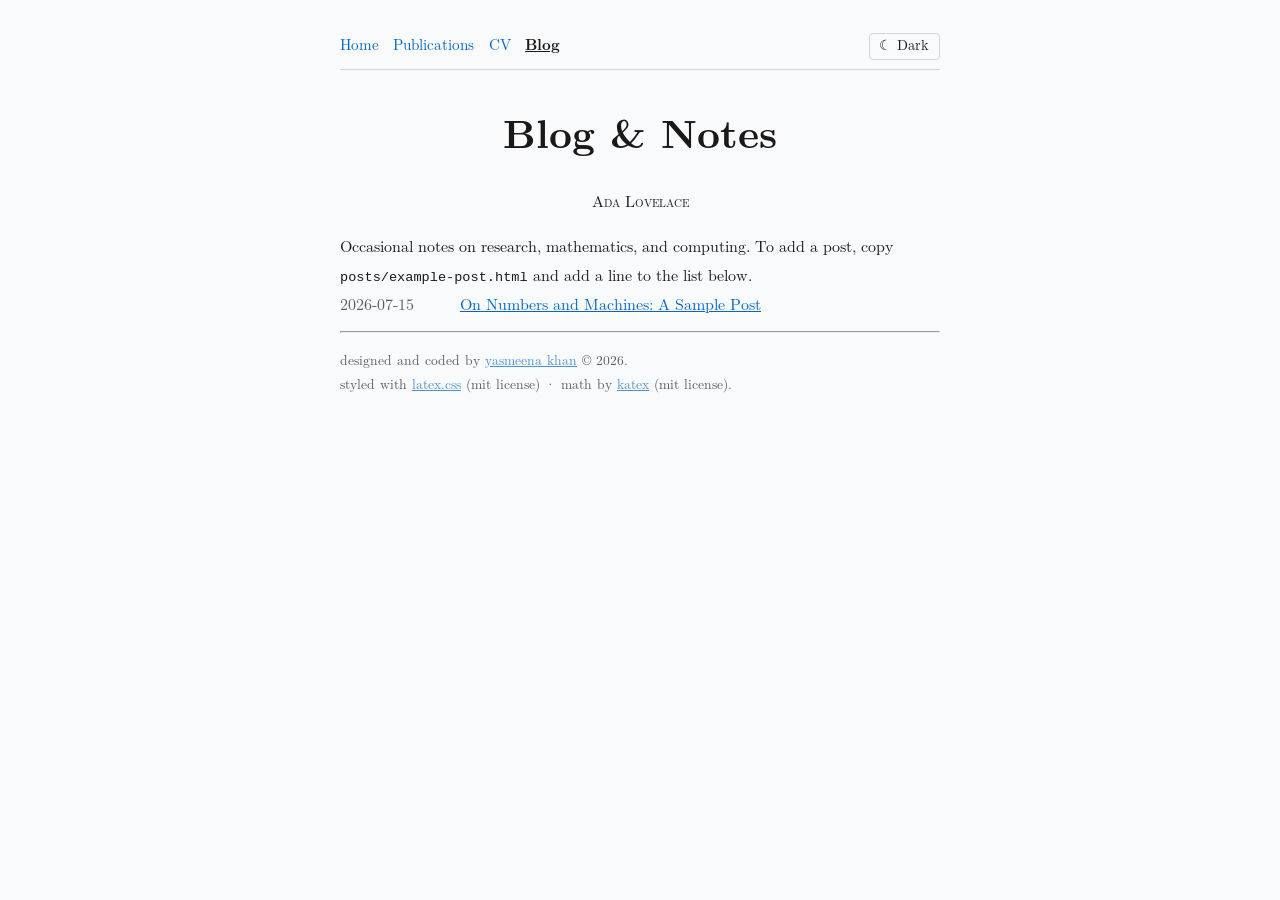
==== blog.html @ b4f332b1 "Initial commit: LaTeX-styled academic website template Plain HTML/CSS academic site built on LaTeX.c" ====
<!DOCTYPE html>
<html lang="en">
<head>
  <meta charset="utf-8" />
  <meta name="viewport" content="width=device-width, initial-scale=1" />
  <title>Ada Lovelace — Blog</title>
  <meta name="description" content="Notes and blog posts by Ada Lovelace." />

  <link rel="stylesheet" href="styles/latex.min.css" />
  <link rel="stylesheet" href="styles/custom.css" />
</head>

<body>
  <script>try { if (localStorage.getItem("theme") === "dark") document.body.classList.add("latex-dark"); } catch (e) {}</script>

  <nav class="site-nav">
    <ul class="nav-links">
      <li><a href="index.html">Home</a></li>
      <li><a href="publications.html">Publications</a></li>
      <li><a href="cv.html">CV</a></li>
      <li><a href="blog.html" aria-current="page">Blog</a></li>
    </ul>
    <button class="theme-toggle" type="button" aria-pressed="false">☾ Dark</button>
  </nav>

  <header>
    <h1>Blog &amp; Notes</h1>
    <p class="author">Ada Lovelace</p>
  </header>

  <main>
    <p>
      Occasional notes on research, mathematics, and computing. To add a post,
      copy <code>posts/example-post.html</code> and add a line to the list below.
    </p>

    <ul class="post-list">
      <li>
        <span class="post-date">2026-07-15</span>
        <a href="posts/example-post.html">On Numbers and Machines: A Sample Post</a>
      </li>
    </ul>
  </main>

  <footer>
    <hr />
    <p style="font-size: 0.85rem; opacity: 0.7;">
      designed and coded by <a href="https://github.com/yasikhan">yasmeena khan</a> &copy; 2026.<br />
      styled with <a href="https://latex.vercel.app/">latex.css</a> (mit license) &middot;
      math by <a href="https://katex.org/">katex</a> (mit license).
    </p>
  </footer>

  <script src="scripts/theme.js"></script>
</body>
</html>
---- styles/custom.css ----
/*
 * custom.css — site-specific styling on top of latex.css
 * latex.css does the heavy lifting (typography, LaTeX look, dark mode via .latex-dark).
 * This file only adds the bits latex.css doesn't ship: the running-header nav, a
 * theme-toggle button, and layout for the publications and CV lists.
 */

/* Theme-aware border color (latex.css doesn't expose a generic --border-color).
   Overridden below for dark mode so nav/button borders adapt. */
body { --nav-border: rgba(0, 0, 0, 0.15); }
body.latex-dark { --nav-border: rgba(255, 255, 255, 0.22); }

/* Standard link blue (lighter in dark mode). latex.css defaults links to near-black. */
body { --link-color: #0066cc; }
body.latex-dark { --link-color: #6cb6ff; }
a, a:link, a:visited { color: var(--link-color); }
/* Nav links stay body-colored (set later); pub-link chips too. */

/* ---------- Running-header nav ---------- */
.site-nav {
  display: flex;
  align-items: baseline;
  justify-content: space-between;
  gap: 1rem;
  flex-wrap: wrap;
  margin-bottom: 2.5rem;
  padding-bottom: 0.6rem;
  border-bottom: 1px solid var(--nav-border);
  font-size: 0.95rem;
}

.site-nav .nav-links {
  list-style: none;
  padding: 0;
  margin: 0;
  display: flex;
  flex-wrap: wrap;
  gap: 0.35rem 0.9rem;
}

.site-nav .nav-links li { margin: 0; }

.site-nav .nav-links a {
  text-decoration: none;
  color: var(--link-color);
}
.site-nav .nav-links a:hover { text-decoration: underline; }

/* Current page: neutral + bold so "you are here" stands out against the blue links */
.site-nav .nav-links a[aria-current="page"] {
  color: var(--body-color);
  font-weight: bold;
  text-decoration: underline;
}

/* ---------- Theme toggle button ---------- */
.theme-toggle {
  font: inherit;
  font-size: 0.9rem;
  cursor: pointer;
  background: none;
  border: 1px solid var(--nav-border);
  border-radius: 4px;
  padding: 0.15rem 0.6rem;
  color: var(--body-color);
  line-height: 1.4;
  white-space: nowrap;
}
.theme-toggle:hover { border-color: var(--body-color); }

/* ---------- Home / About ---------- */
.intro {
  display: flex;
  align-items: center;
  gap: 1.9rem;
  margin: 1.5rem 0 2rem;
}
.profile { order: 2; }        /* photo on the right */
.intro-body { flex: 1 1 0; min-width: 0; }
.intro-body p { margin-top: 0; }
.intro-body p:last-child { margin-bottom: 0; }

.profile {
  flex: 0 0 auto;
  width: 160px;
  height: auto;
  border-radius: 6px;
  margin: 0;
}

.contact-links {
  text-align: center;
  margin-top: 0.6rem;
  font-size: 0.95rem;
}
.contact-links a { margin: 0 0.3rem; }

/* A simple News/updates list */
.news-list { list-style: none; padding-left: 0; }
.news-list li {
  display: flex;
  gap: 0.9rem;
  margin-bottom: 0.5rem;
}
.news-list .news-date {
  flex: 0 0 5.5rem;
  font-variant-numeric: tabular-nums;
  color: var(--body-color);
  opacity: 0.7;
}

/* ---------- Publications ---------- */
.pub-list { list-style: none; padding-left: 0; counter-reset: pub; }
.pub-list > li {
  position: relative;
  padding-left: 2.2rem;
  margin-bottom: 1.4rem;
}
.pub-list > li::before {
  counter-increment: pub;
  content: "[" counter(pub) "]";
  position: absolute;
  left: 0;
  font-variant-numeric: tabular-nums;
}
.pub-title { font-weight: bold; }
.pub-authors { }
.pub-authors .me { text-decoration: underline; }
.pub-venue { font-style: italic; }

.pub-links { margin-top: 0.15rem; font-size: 0.9rem; }
.pub-links a {
  display: inline-block;
  margin-right: 0.4rem;
  text-decoration: none;
  border: 1px solid var(--nav-border);
  border-radius: 3px;
  padding: 0 0.4rem;
}
.pub-links a:hover { border-color: var(--body-color); text-decoration: none; }

.pub-list details { margin-top: 0.4rem; }
.pub-list summary { cursor: pointer; font-size: 0.9rem; }
.pub-list pre { margin-top: 0.4rem; }

/* ---------- CV ---------- */
.cv-section { margin-bottom: 2rem; }
.cv-entry {
  display: grid;
  grid-template-columns: 8rem 1fr;
  gap: 0.2rem 1rem;
  margin-bottom: 1rem;
}
.cv-entry .cv-date {
  font-variant-numeric: tabular-nums;
  opacity: 0.75;
}
.cv-entry .cv-detail { margin: 0; }
.cv-entry .cv-detail .cv-role { font-weight: bold; }
.cv-entry .cv-detail .cv-place { font-style: italic; }

/* ---------- Blog index ---------- */
.post-list { list-style: none; padding-left: 0; }
.post-list li {
  display: flex;
  gap: 1rem;
  margin-bottom: 0.7rem;
  align-items: baseline;
}
.post-list .post-date {
  flex: 0 0 6.5rem;
  font-variant-numeric: tabular-nums;
  opacity: 0.7;
}

/* ---------- Responsive ---------- */
@media (max-width: 600px) {
  .intro { flex-direction: column; align-items: center; text-align: center; gap: 1.2rem; }
  .intro-body { text-align: left; }
  .profile { width: 150px; order: -1; }   /* photo back on top when stacked */
  .cv-entry { grid-template-columns: 1fr; gap: 0; }
  .cv-entry .cv-date { opacity: 0.6; margin-bottom: 0.2rem; }
  .news-list li { flex-direction: column; gap: 0; }
}
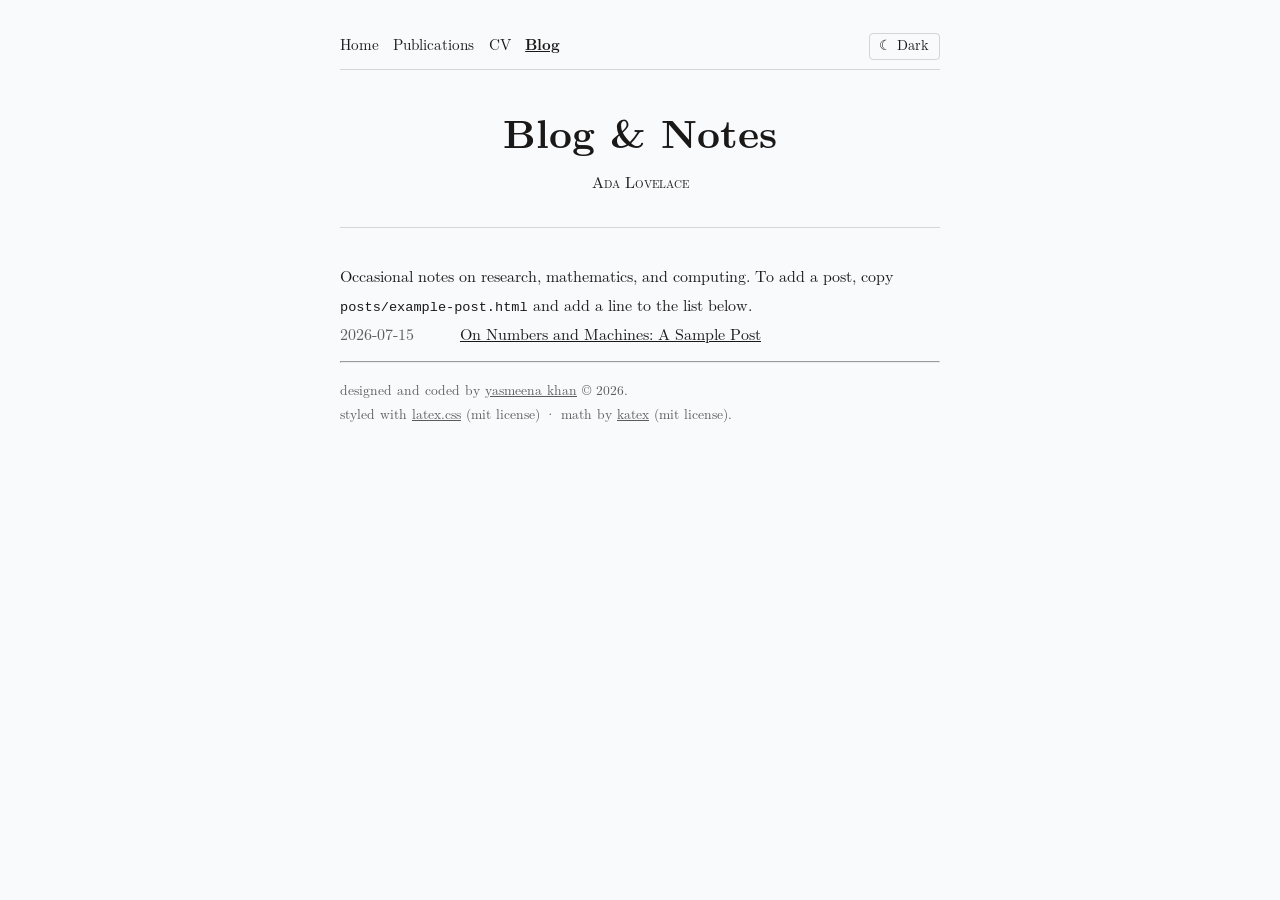
==== commit 0b82f901: "Refine LaTeX styling: fix pub numbering, add title block + signature - Fix publications [n] counter " ====
--- a/blog.html
+++ b/blog.html
@@ -6,12 +6,22 @@
   <title>Ada Lovelace — Blog</title>
   <meta name="description" content="Notes and blog posts by Ada Lovelace." />
 
+  <link rel="icon" href="assets/favicon.svg" type="image/svg+xml" />
+
+  <!-- Social preview (edit for your site) -->
+  <meta property="og:type" content="website" />
+  <meta property="og:title" content="Ada Lovelace — Blog" />
+  <meta property="og:description" content="Notes and blog posts by Ada Lovelace." />
+  <meta name="twitter:card" content="summary" />
+
   <link rel="stylesheet" href="styles/latex.min.css" />
   <link rel="stylesheet" href="styles/custom.css" />
 </head>
 
 <body>
   <script>try { if (localStorage.getItem("theme") === "dark") document.body.classList.add("latex-dark"); } catch (e) {}</script>
+
+  <a class="skip-link" href="#main">Skip to content</a>
 
   <nav class="site-nav">
     <ul class="nav-links">
@@ -28,7 +38,7 @@
     <p class="author">Ada Lovelace</p>
   </header>
 
-  <main>
+  <main id="main">
     <p>
       Occasional notes on research, mathematics, and computing. To add a post,
       copy <code>posts/example-post.html</code> and add a line to the list below.
--- a/styles/custom.css
+++ b/styles/custom.css
@@ -10,11 +10,57 @@
 body { --nav-border: rgba(0, 0, 0, 0.15); }
 body.latex-dark { --nav-border: rgba(255, 255, 255, 0.22); }
 
-/* Standard link blue (lighter in dark mode). latex.css defaults links to near-black. */
-body { --link-color: #0066cc; }
-body.latex-dark { --link-color: #6cb6ff; }
-a, a:link, a:visited { color: var(--link-color); }
-/* Nav links stay body-colored (set later); pub-link chips too. */
+/* Links: near-black + underline — the "typeset document" look (no web-blue).
+   Distinguished from body text by the underline, not by color. Specific
+   contexts (nav, pub-link chips, summaries) opt out of the underline below. */
+a, a:link, a:visited { color: var(--body-color); text-decoration: underline; }
+
+/* ---------- Skip link (a11y) — off-screen until focused ---------- */
+.skip-link {
+  position: absolute;
+  left: -9999px;
+  top: 0;
+  z-index: 100;
+  padding: 0.5rem 0.9rem;
+  background: var(--body-bg-color, #fff);
+  color: var(--body-color);
+  border: 1px solid var(--body-color);
+  text-decoration: none;
+}
+.skip-link:focus { left: 0.5rem; top: 0.5rem; }
+
+/* Visible keyboard focus, theme-aware */
+a:focus-visible,
+.site-nav .nav-links a:focus-visible,
+.theme-toggle:focus-visible,
+.skip-link:focus {
+  outline: 2px solid var(--body-color);
+  outline-offset: 2px;
+}
+
+/* ---------- Title block — \maketitle style ---------- */
+body > header {
+  text-align: center;
+  margin-bottom: 2.2rem;
+  padding-bottom: 1rem;
+  border-bottom: 1px solid var(--nav-border);
+}
+body > header h1 { margin-bottom: 0.4rem; }
+body > header .author { margin-top: 0; }
+
+/* ---------- Section numbering (opt-in via .numbered-sections) ---------- */
+main.numbered-sections { counter-reset: h2counter; }
+main.numbered-sections h2 { counter-reset: h3counter; }
+main.numbered-sections h2::before {
+  counter-increment: h2counter;
+  content: counter(h2counter) "\00a0\00a0";
+}
+main.numbered-sections h3::before {
+  counter-increment: h3counter;
+  content: counter(h2counter) "." counter(h3counter) "\00a0\00a0";
+}
+/* An abstract is never numbered, even inside a numbered post */
+main.numbered-sections .abstract h2::before { content: none; counter-increment: none; }
 
 /* ---------- Running-header nav ---------- */
 .site-nav {
@@ -42,7 +88,7 @@
 
 .site-nav .nav-links a {
   text-decoration: none;
-  color: var(--link-color);
+  color: var(--body-color);
 }
 .site-nav .nav-links a:hover { text-decoration: underline; }
 
@@ -110,7 +156,10 @@
 }
 
 /* ---------- Publications ---------- */
-.pub-list { list-style: none; padding-left: 0; counter-reset: pub; }
+/* Reset the reference counter once on the page container so [n] runs continuously
+   across the year sections (each <ol> resetting it would restart at [1]). */
+main.numbered-pubs { counter-reset: pub; }
+.pub-list { list-style: none; padding-left: 0; }
 .pub-list > li {
   position: relative;
   padding-left: 2.2rem;
@@ -182,3 +231,16 @@
   .cv-entry .cv-date { opacity: 0.6; margin-bottom: 0.2rem; }
   .news-list li { flex-direction: column; gap: 0; }
 }
+
+/* ---------- Print (clean CV / posts as a document) ---------- */
+@media print {
+  .site-nav, .theme-toggle, .skip-link, footer { display: none !important; }
+  body { color: #000; background: #fff; }
+  a, a:link, a:visited { color: #000; }
+  body > header { border-bottom-color: #000; }
+  /* keep logical units together across page breaks */
+  .cv-entry, .pub-list > li, .theorem, .proof, .abstract, .news-list li {
+    break-inside: avoid;
+  }
+  .pub-list details { display: none; }  /* drop BibTeX blocks in print */
+}
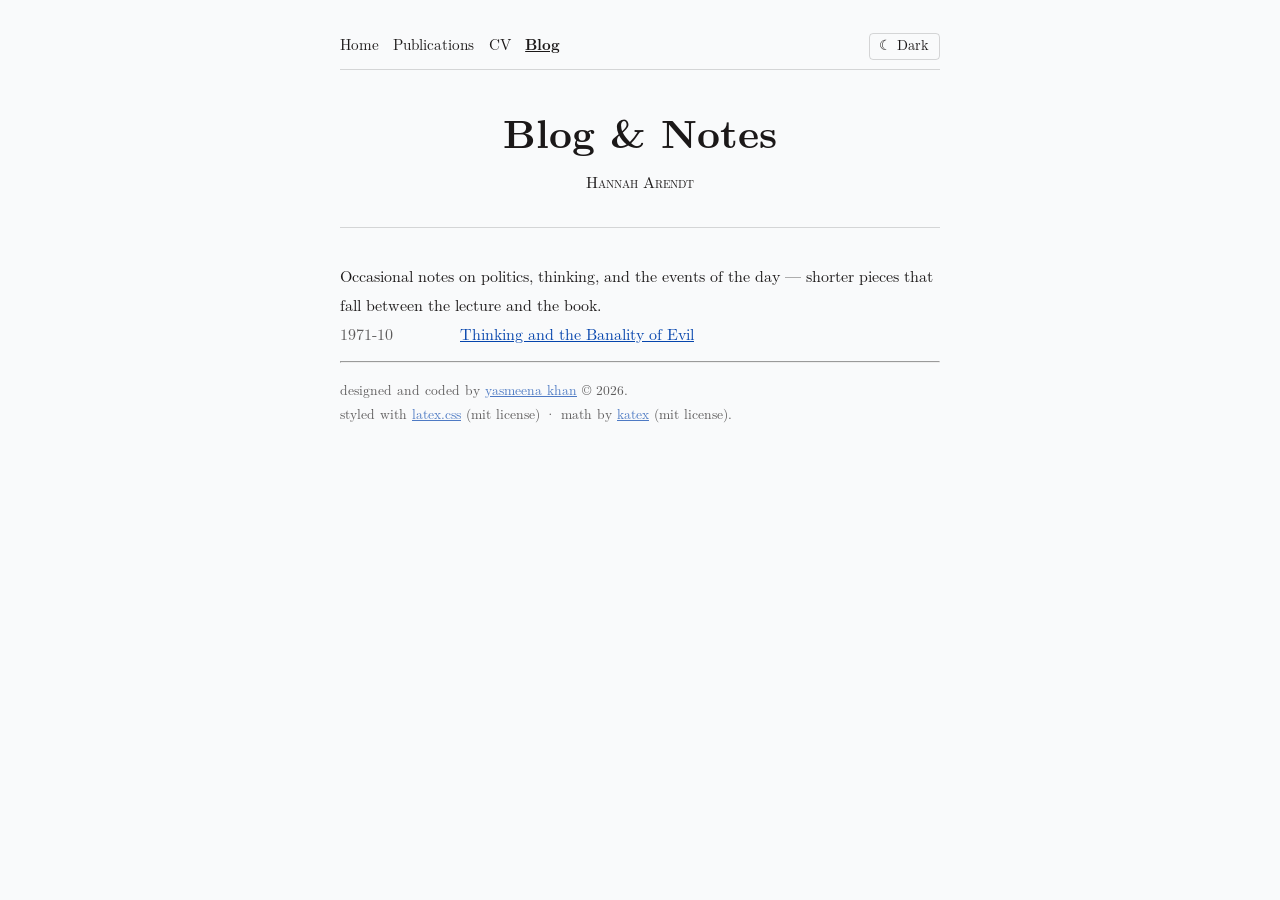
==== commit 22f28c4e: "Re-theme mockup content around Hannah Arendt Replace the Ada Lovelace placeholder persona across all" ====
--- a/blog.html
+++ b/blog.html
@@ -3,15 +3,15 @@
 <head>
   <meta charset="utf-8" />
   <meta name="viewport" content="width=device-width, initial-scale=1" />
-  <title>Ada Lovelace — Blog</title>
-  <meta name="description" content="Notes and blog posts by Ada Lovelace." />
+  <title>Hannah Arendt — Blog</title>
+  <meta name="description" content="Notes and essays by Hannah Arendt." />
 
   <link rel="icon" href="assets/favicon.svg" type="image/svg+xml" />
 
   <!-- Social preview (edit for your site) -->
   <meta property="og:type" content="website" />
-  <meta property="og:title" content="Ada Lovelace — Blog" />
-  <meta property="og:description" content="Notes and blog posts by Ada Lovelace." />
+  <meta property="og:title" content="Hannah Arendt — Blog" />
+  <meta property="og:description" content="Notes and essays by Hannah Arendt." />
   <meta name="twitter:card" content="summary" />
 
   <link rel="stylesheet" href="styles/latex.min.css" />
@@ -20,8 +20,6 @@
 
 <body>
   <script>try { if (localStorage.getItem("theme") === "dark") document.body.classList.add("latex-dark"); } catch (e) {}</script>
-
-  <a class="skip-link" href="#main">Skip to content</a>
 
   <nav class="site-nav">
     <ul class="nav-links">
@@ -35,19 +33,19 @@
 
   <header>
     <h1>Blog &amp; Notes</h1>
-    <p class="author">Ada Lovelace</p>
+    <p class="author">Hannah Arendt</p>
   </header>
 
   <main id="main">
     <p>
-      Occasional notes on research, mathematics, and computing. To add a post,
-      copy <code>posts/example-post.html</code> and add a line to the list below.
+      Occasional notes on politics, thinking, and the events of the day — shorter
+      pieces that fall between the lecture and the book.
     </p>
 
     <ul class="post-list">
       <li>
-        <span class="post-date">2026-07-15</span>
-        <a href="posts/example-post.html">On Numbers and Machines: A Sample Post</a>
+        <span class="post-date">1971-10</span>
+        <a href="posts/thinking-and-evil.html">Thinking and the Banality of Evil</a>
       </li>
     </ul>
   </main>
--- a/styles/custom.css
+++ b/styles/custom.css
@@ -10,30 +10,17 @@
 body { --nav-border: rgba(0, 0, 0, 0.15); }
 body.latex-dark { --nav-border: rgba(255, 255, 255, 0.22); }
 
-/* Links: near-black + underline — the "typeset document" look (no web-blue).
-   Distinguished from body text by the underline, not by color. Specific
-   contexts (nav, pub-link chips, summaries) opt out of the underline below. */
-a, a:link, a:visited { color: var(--body-color); text-decoration: underline; }
-
-/* ---------- Skip link (a11y) — off-screen until focused ---------- */
-.skip-link {
-  position: absolute;
-  left: -9999px;
-  top: 0;
-  z-index: 100;
-  padding: 0.5rem 0.9rem;
-  background: var(--body-bg-color, #fff);
-  color: var(--body-color);
-  border: 1px solid var(--body-color);
-  text-decoration: none;
-}
-.skip-link:focus { left: 0.5rem; top: 0.5rem; }
+/* Links: blue + underline. Theme-aware — a deeper blue in light mode, a lighter
+   blue in dark mode for contrast. Specific contexts (nav, pub-link chips,
+   summaries) opt out of the underline below. */
+a, a:link, a:visited { color: var(--link-blue); text-decoration: underline; }
+body { --link-blue: #0645ad; }
+body.latex-dark { --link-blue: #6ea8fe; }
 
 /* Visible keyboard focus, theme-aware */
 a:focus-visible,
 .site-nav .nav-links a:focus-visible,
-.theme-toggle:focus-visible,
-.skip-link:focus {
+.theme-toggle:focus-visible {
   outline: 2px solid var(--body-color);
   outline-offset: 2px;
 }
@@ -234,7 +221,7 @@
 
 /* ---------- Print (clean CV / posts as a document) ---------- */
 @media print {
-  .site-nav, .theme-toggle, .skip-link, footer { display: none !important; }
+  .site-nav, .theme-toggle, footer { display: none !important; }
   body { color: #000; background: #fff; }
   a, a:link, a:visited { color: #000; }
   body > header { border-bottom-color: #000; }
